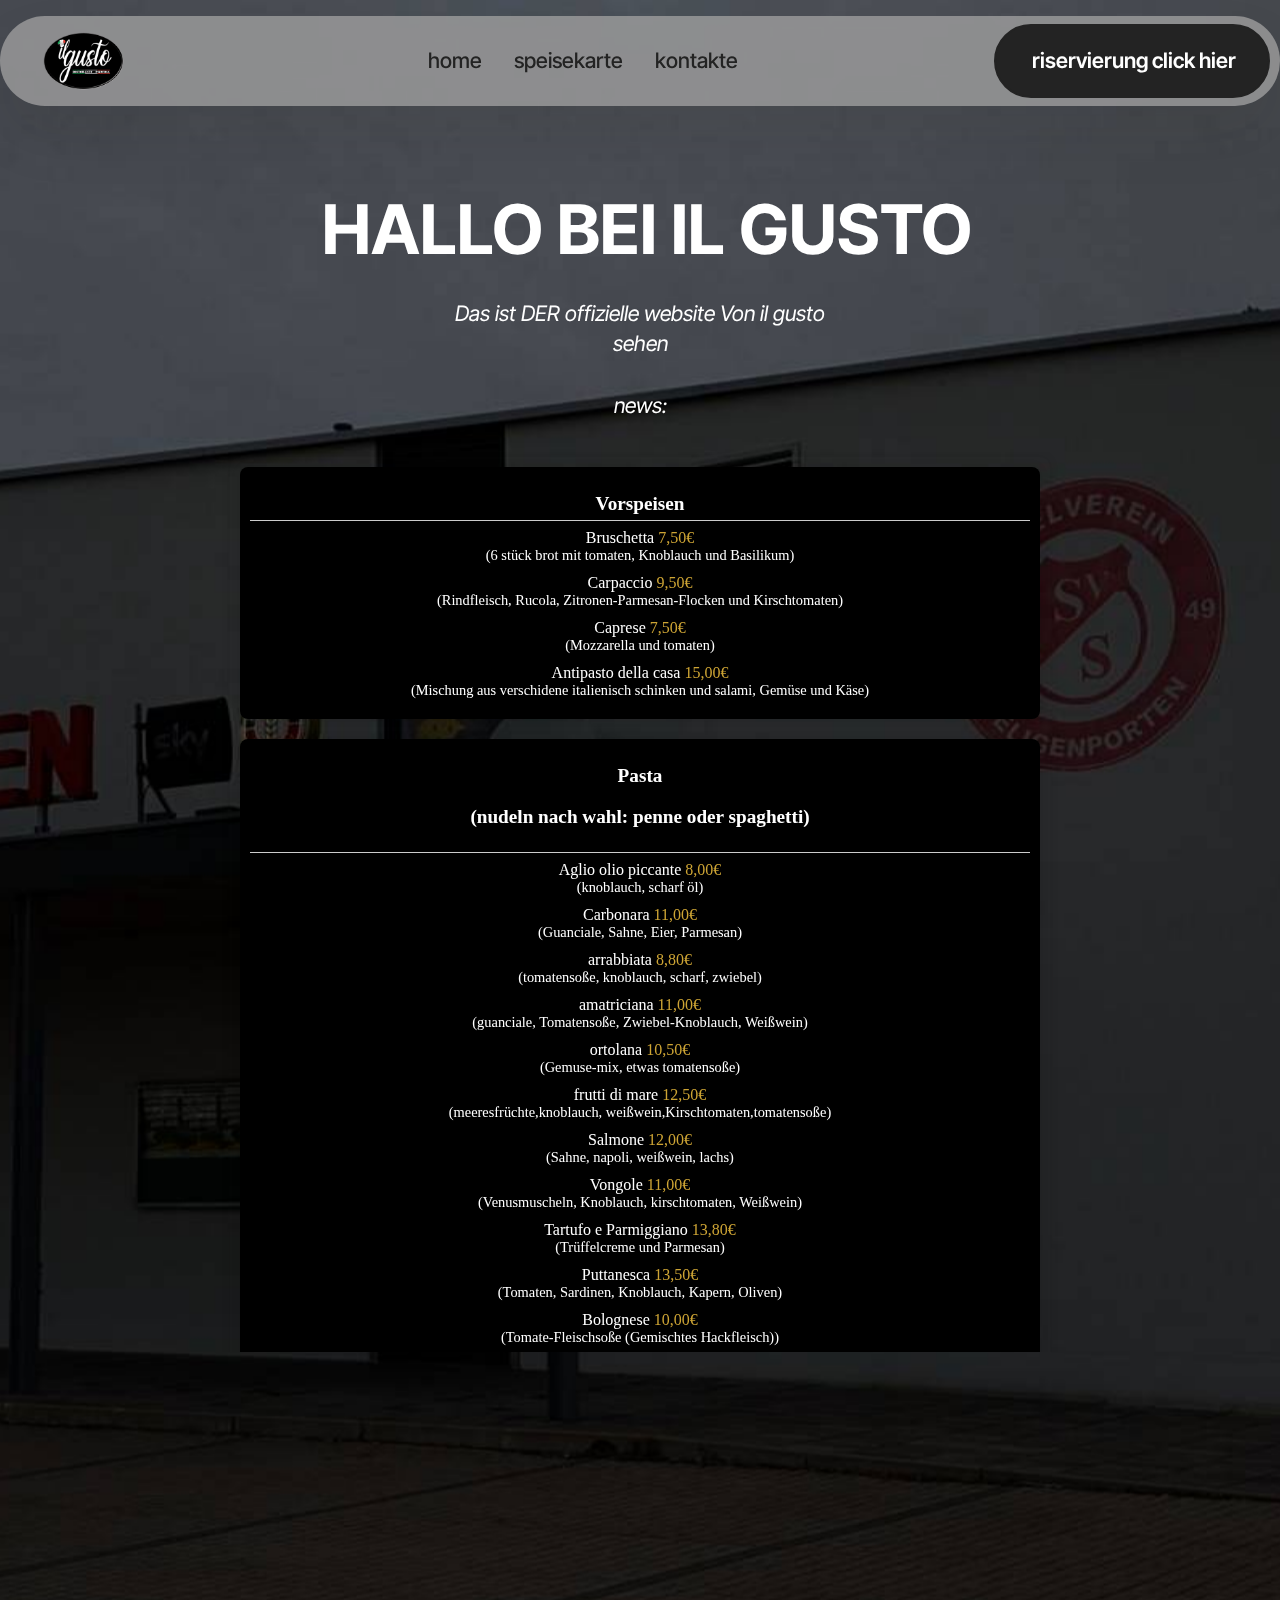
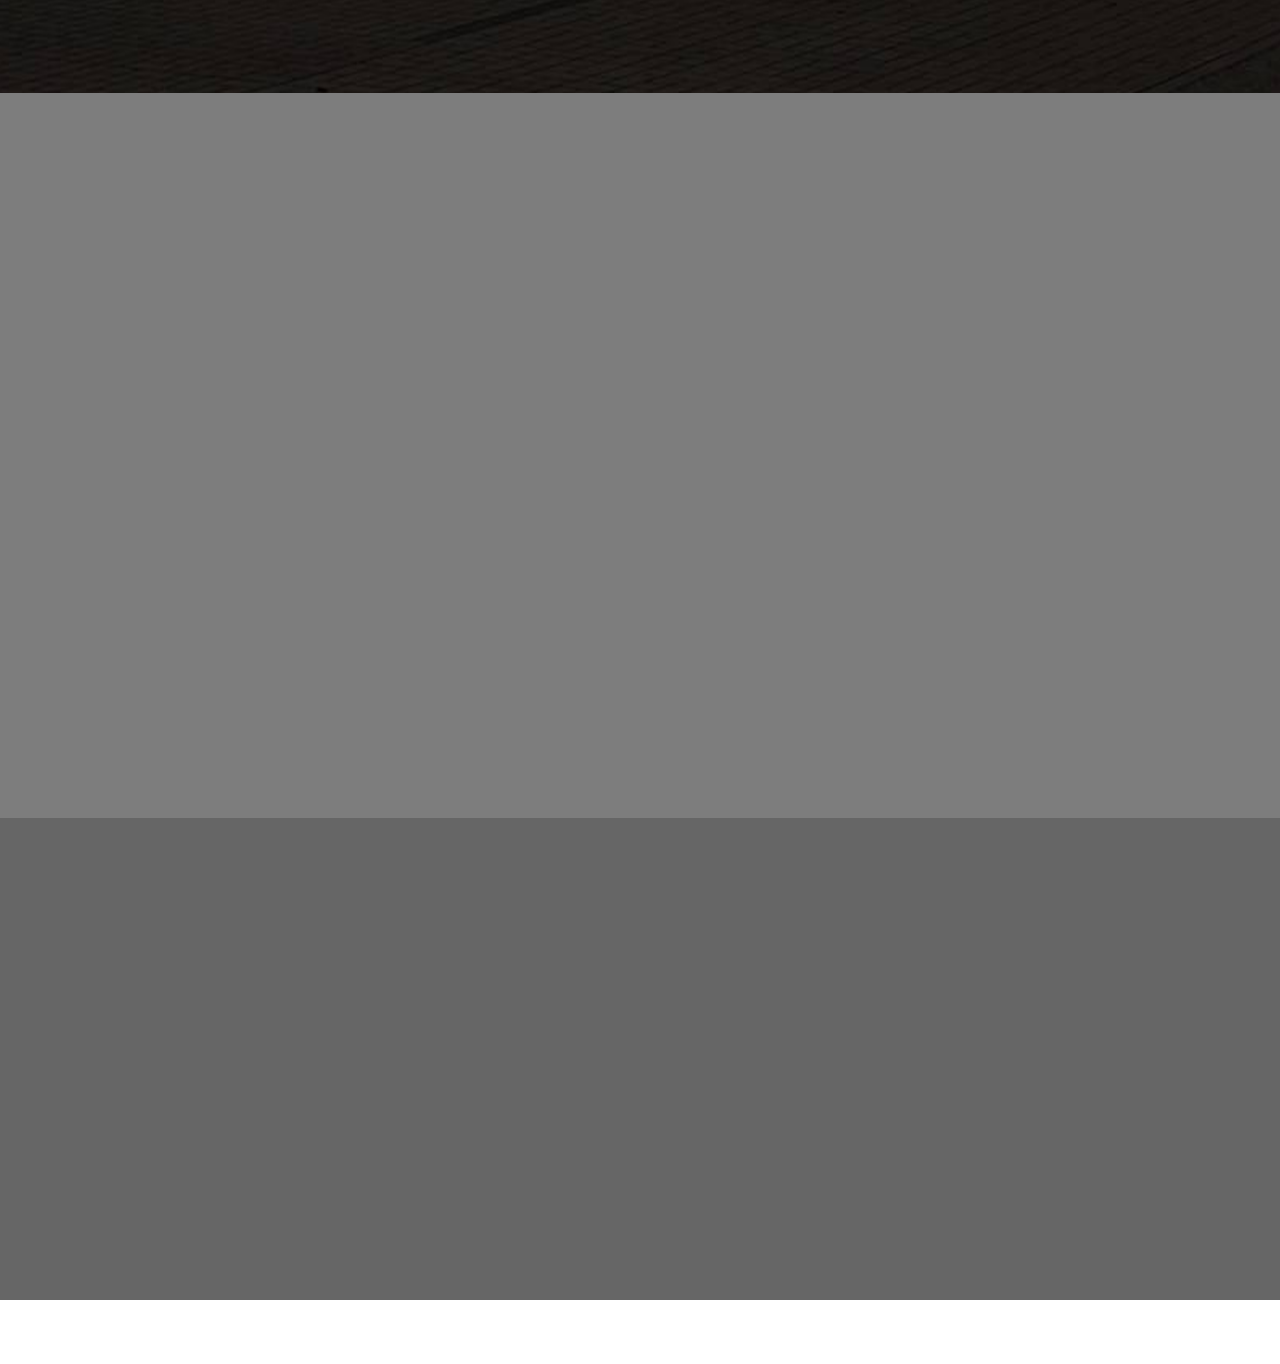
==== index.html @ 5a8fe8ac "Add files via upload" ====
<!DOCTYPE html>
<html  >
<head>

  <meta charset="UTF-8">
  <meta http-equiv="X-UA-Compatible" content="IE=edge">

  <meta name="viewport" content="width=device-width, initial-scale=1, minimum-scale=1">
  <link rel="shortcut icon" href="assets/images/ilgustoikh-122x87.png" type="image/x-icon">
  <meta name="description" content="">
  
  
  <title>Home</title>
  <link rel="stylesheet" href="assets/web/assets/mobirise-icons2/mobirise2.css">
  <link rel="stylesheet" href="assets/bootstrap/css/bootstrap.min.css">
  <link rel="stylesheet" href="assets/bootstrap/css/bootstrap-grid.min.css">
  <link rel="stylesheet" href="assets/bootstrap/css/bootstrap-reboot.min.css">
  <link rel="stylesheet" href="assets/parallax/jarallax.css">
  <link rel="stylesheet" href="assets/animatecss/animate.css">
  <link rel="stylesheet" href="assets/dropdown/css/style.css">
  <link rel="stylesheet" href="assets/socicon/css/styles.css">
  <link rel="stylesheet" href="assets/theme/css/style.css">
  <link rel="preload" href="https://fonts.googleapis.com/css?family=Inter+Tight:100,200,300,400,500,600,700,800,900,100i,200i,300i,400i,500i,600i,700i,800i,900i&display=swap" as="style" onload="this.onload=null;this.rel='stylesheet'">
  <noscript><link rel="stylesheet" href="https://fonts.googleapis.com/css?family=Inter+Tight:100,200,300,400,500,600,700,800,900,100i,200i,300i,400i,500i,600i,700i,800i,900i&display=swap"></noscript>
  <link rel="preload" as="style" href="assets/mobirise/css/mbr-additional.css?v=JdCOtd"><link rel="stylesheet" href="assets/mobirise/css/mbr-additional.css?v=JdCOtd" type="text/css">

  
  
  
</head>
<body>
  
  <section data-bs-version="5.1" class="menu menu2 cid-tJS6tZXiPa" once="menu" id="menu02-0">
	

	<nav class="navbar navbar-dropdown navbar-fixed-top navbar-expand-lg">
		<div class="container">
			<div class="navbar-brand">
				<span class="navbar-logo">
					<a href="">
						<img src="assets/images/ilgustoikh-122x87.png" alt="ilgusto" style="height: 3.7rem;">
					</a>
				</span>
				<span class="navbar-caption-wrap"><a class="navbar-caption text-black text-primary display-4" href="index.html#header05-1"></a></span>
			</div>
			<button class="navbar-toggler" type="button" data-toggle="collapse" data-bs-toggle="collapse" data-target="#navbarSupportedContent" data-bs-target="#navbarSupportedContent" aria-controls="navbarNavAltMarkup" aria-expanded="false" aria-label="Toggle navigation">
				<div class="hamburger">
					<span></span>
					<span></span>
					<span></span>
					<span></span>
				</div>
			</button>
			<div class="collapse navbar-collapse" id="navbarSupportedContent">
				<ul class="navbar-nav nav-dropdown" data-app-modern-menu="true"><li class="nav-item">
						<a class="nav-link link text-black text-primary display-4" href="index.html">home</a>						
					</li>
					<li class="nav-item">
					<a class="nav-link link text-black text-primary display-4" href="speisekarte.html" aria-expanded="false">speisekarte</a>
					</li><li class="nav-item">
	<a class="nav-link link text-black text-primary display-4" href="kontakte.html">kontakte</a>
					</li></ul>
				
				<div class="navbar-buttons mbr-section-btn"><a class="btn btn-black display-4" href="tel:09180798">&nbsp;riservierung click hier</a></div>
			</div>
		</div>
	</nav>
</section>

<section data-bs-version="5.1" class="header5 cid-tJS6uM4N87 mbr-parallax-background" id="header05-1">
	

	
	
	<div class="topbg"></div>
	<div class="align-center container">
		<div class="row justify-content-center">
			<div class="col-md-12 col-lg-9">
				<h1 class="mbr-section-title mbr-fonts-style mb-4 display-1"><strong>&nbsp;HALLO BEI IL GUSTO</strong></h1>
				<p class="mbr-text mbr-fonts-style mb-4 display-7"><em>Das ist DER&nbsp;offizielle website Von il gusto<br>sehen</em></p>
				
<p class="mbr-text mbr-fonts-style mb-4 display-7"><em>news:<br></em></p>

<iframe src="menu.html" style="width: 100%; height: 100vh; border: none;"></iframe>
			</div>
		</div>
		<div class="row mt-5 justify-content-center">
			<div class="col-12 col-lg-7">
				<img src="assets/images/festa-2-708x1003.png" alt="ilgusto" title="">
			</div>
		</div>
	</div>
</section>

<section data-bs-version="5.1" class="footer1 programm5 cid-tJS9NNcTLZ" once="footers" id="footer03-8">

        

    

    <div class="container">
        <div class="row">

            <div class="row-links mb-4">
                <ul class="header-menu">
                  
                  
                  
                  
                <li class="header-menu-item mbr-fonts-style display-5"></li><li class="header-menu-item mbr-fonts-style display-5"></li><li class="header-menu-item mbr-fonts-style display-5"></li><li class="header-menu-item mbr-fonts-style display-5"></li></ul>
              </div>
			  	<div class="align-center container">
			  		<div class="row justify-content-center">
				<p class="mbr-text mbr-fonts-style mb-4 display-7"><em>unsere sozialen <br> Netzwerke:</em></p>
				</div>
					</div>
            <div class="col-12">
                <div class="social-row">
                    <div class="soc-item">
                        <a href="https://www.facebook.com/profile.php?id=61561295153899" target="_blank">
                            <span class="mbr-iconfont socicon socicon-facebook display-7"></span>
                        </a>


                </div>
            </div>
            <div class="col-12 mt-5">
                <p class="mbr-fonts-style copyright display-7">
                    © Copyright 2024 ilgusto - All Rights Reserved
                </p>
            </div>
        </div>
    </div>
</section><section class="display-7" style="padding: 0;align-items: center;justify-content: center;flex-wrap: wrap;    align-content: center;display: flex;position: relative;height: 4rem;"><a href="" style="flex: 1 1;height: 4rem;position: absolute;width: 100%;z-index: 1;"><img alt="" style="height: 4rem;" src="[data-uri]"></a><p style="margin: 0;text-align: center;" class="display-7">&#8204;</p><a style="z-index:1" href=""></a></section><script src="assets/bootstrap/js/bootstrap.bundle.min.js"></script>  <script src="assets/parallax/jarallax.js"></script>  <script src="assets/smoothscroll/smooth-scroll.js"></script>  <script src="assets/ytplayer/index.js"></script>  <script src="assets/dropdown/js/navbar-dropdown.js"></script>  <script src="assets/theme/js/script.js"></script>  
  
  
  <input name="animation" type="hidden">
  </body>
</html>
---- assets/web/assets/mobirise-icons2/mobirise2.css ----
@font-face {
  font-family: 'Moririse2';
  font-display: swap;
  src:  url('mobirise2.eot?f2bix4');
  src:  url('mobirise2.eot?f2bix4#iefix') format('embedded-opentype'),
    url('mobirise2.ttf?f2bix4') format('truetype'),
    url('mobirise2.woff?f2bix4') format('woff'),
    url('mobirise2.svg?f2bix4#mobirise2') format('svg');
  font-weight: normal;
  font-style: normal;
}

[class^="mobi-"], [class*=" mobi-"] {
  /* use !important to prevent issues with browser extensions that change fonts */
  font-family: 'Moririse2' !important;
  speak: none;
  font-style: normal;
  font-weight: normal;
  font-variant: normal;
  text-transform: none;
  line-height: 1;

  /* Better Font Rendering =========== */
  -webkit-font-smoothing: antialiased;
  -moz-osx-font-smoothing: grayscale;
}

.mobi-mbri-add-submenu:before {
  content: "\e900";
}
.mobi-mbri-alert:before {
  content: "\e901";
}
.mobi-mbri-align-center:before {
  content: "\e902";
}
.mobi-mbri-align-justify:before {
  content: "\e903";
}
.mobi-mbri-align-left:before {
  content: "\e904";
}
.mobi-mbri-align-right:before {
  content: "\e905";
}
.mobi-mbri-android:before {
  content: "\e906";
}
.mobi-mbri-apple:before {
  content: "\e907";
}
.mobi-mbri-arrow-down:before {
  content: "\e908";
}
.mobi-mbri-arrow-next:before {
  content: "\e909";
}
.mobi-mbri-arrow-prev:before {
  content: "\e90a";
}
.mobi-mbri-arrow-up:before {
  content: "\e90b";
}
.mobi-mbri-bold:before {
  content: "\e90c";
}
.mobi-mbri-bookmark:before {
  content: "\e90d";
}
.mobi-mbri-bootstrap:before {
  content: "\e90e";
}
.mobi-mbri-briefcase:before {
  content: "\e90f";
}
.mobi-mbri-browse:before {
  content: "\e910";
}
.mobi-mbri-bulleted-list:before {
  content: "\e911";
}
.mobi-mbri-calendar:before {
  content: "\e912";
}
.mobi-mbri-camera:before {
  content: "\e913";
}
.mobi-mbri-cart-add:before {
  content: "\e914";
}
.mobi-mbri-cart-full:before {
  content: "\e915";
}
.mobi-mbri-cash:before {
  content: "\e916";
}
.mobi-mbri-change-style:before {
  content: "\e917";
}
.mobi-mbri-chat:before {
  content: "\e918";
}
.mobi-mbri-clock:before {
  content: "\e919";
}
.mobi-mbri-close:before {
  content: "\e91a";
}
.mobi-mbri-cloud:before {
  content: "\e91b";
}
.mobi-mbri-code:before {
  content: "\e91c";
}
.mobi-mbri-contact-form:before {
  content: "\e91d";
}
.mobi-mbri-credit-card:before {
  content: "\e91e";
}
.mobi-mbri-cursor-click:before {
  content: "\e91f";
}
.mobi-mbri-cust-feedback:before {
  content: "\e920";
}
.mobi-mbri-database:before {
  content: "\e921";
}
.mobi-mbri-delivery:before {
  content: "\e922";
}
.mobi-mbri-desktop:before {
  content: "\e923";
}
.mobi-mbri-devices:before {
  content: "\e924";
}
.mobi-mbri-down:before {
  content: "\e925";
}
.mobi-mbri-download-2:before {
  content: "\e926";
}
.mobi-mbri-download:before {
  content: "\e927";
}
.mobi-mbri-drag-n-drop-2:before {
  content: "\e928";
}
.mobi-mbri-drag-n-drop:before {
  content: "\e929";
}
.mobi-mbri-edit-2:before {
  content: "\e92a";
}
.mobi-mbri-edit:before {
  content: "\e92b";
}
.mobi-mbri-error:before {
  content: "\e92c";
}
.mobi-mbri-extension:before {
  content: "\e92d";
}
.mobi-mbri-features:before {
  content: "\e92e";
}
.mobi-mbri-file:before {
  content: "\e92f";
}
.mobi-mbri-flag:before {
  content: "\e930";
}
.mobi-mbri-folder:before {
  content: "\e931";
}
.mobi-mbri-gift:before {
  content: "\e932";
}
.mobi-mbri-github:before {
  content: "\e933";
}
.mobi-mbri-globe-2:before {
  content: "\e934";
}
.mobi-mbri-globe:before {
  content: "\e935";
}
.mobi-mbri-growing-chart:before {
  content: "\e936";
}
.mobi-mbri-hearth:before {
  content: "\e937";
}
.mobi-mbri-help:before {
  content: "\e938";
}
.mobi-mbri-home:before {
  content: "\e939";
}
.mobi-mbri-hot-cup:before {
  content: "\e93a";
}
.mobi-mbri-idea:before {
  content: "\e93b";
}
.mobi-mbri-image-gallery:before {
  content: "\e93c";
}
.mobi-mbri-image-slider:before {
  content: "\e93d";
}
.mobi-mbri-info:before {
  content: "\e93e";
}
.mobi-mbri-italic:before {
  content: "\e93f";
}
.mobi-mbri-key:before {
  content: "\e940";
}
.mobi-mbri-laptop:before {
  content: "\e941";
}
.mobi-mbri-layers:before {
  content: "\e942";
}
.mobi-mbri-left-right:before {
  content: "\e943";
}
.mobi-mbri-left:before {
  content: "\e944";
}
.mobi-mbri-letter:before {
  content: "\e945";
}
.mobi-mbri-like:before {
  content: "\e946";
}
.mobi-mbri-link:before {
  content: "\e947";
}
.mobi-mbri-lock:before {
  content: "\e948";
}
.mobi-mbri-login:before {
  content: "\e949";
}
.mobi-mbri-logout:before {
  content: "\e94a";
}
.mobi-mbri-magic-stick:before {
  content: "\e94b";
}
.mobi-mbri-map-pin:before {
  content: "\e94c";
}
.mobi-mbri-menu:before {
  content: "\e94d";
}
.mobi-mbri-mobile-2:before {
  content: "\e94e";
}
.mobi-mbri-mobile-horizontal:before {
  content: "\e94f";
}
.mobi-mbri-mobile:before {
  content: "\e950";
}
.mobi-mbri-mobirise:before {
  content: "\e951";
}
.mobi-mbri-more-horizontal:before {
  content: "\e952";
}
.mobi-mbri-more-vertical:before {
  content: "\e953";
}
.mobi-mbri-music:before {
  content: "\e954";
}
.mobi-mbri-new-file:before {
  content: "\e955";
}
.mobi-mbri-numbered-list:before {
  content: "\e956";
}
.mobi-mbri-opened-folder:before {
  content: "\e957";
}
.mobi-mbri-pages:before {
  content: "\e958";
}
.mobi-mbri-paper-plane:before {
  content: "\e959";
}
.mobi-mbri-paperclip:before {
  content: "\e95a";
}
.mobi-mbri-phone:before {
  content: "\e95b";
}
.mobi-mbri-photo:before {
  content: "\e95c";
}
.mobi-mbri-photos:before {
  content: "\e95d";
}
.mobi-mbri-pin:before {
  content: "\e95e";
}
.mobi-mbri-play:before {
  content: "\e95f";
}
.mobi-mbri-plus:before {
  content: "\e960";
}
.mobi-mbri-preview:before {
  content: "\e961";
}
.mobi-mbri-print:before {
  content: "\e962";
}
.mobi-mbri-protect:before {
  content: "\e963";
}
.mobi-mbri-question:before {
  content: "\e964";
}
.mobi-mbri-quote-left:before {
  content: "\e965";
}
.mobi-mbri-quote-right:before {
  content: "\e966";
}
.mobi-mbri-redo:before {
  content: "\e967";
}
.mobi-mbri-refresh:before {
  content: "\e968";
}
.mobi-mbri-responsive-2:before {
  content: "\e969";
}
.mobi-mbri-responsive:before {
  content: "\e96a";
}
.mobi-mbri-right:before {
  content: "\e96b";
}
.mobi-mbri-rocket:before {
  content: "\e96c";
}
.mobi-mbri-sad-face:before {
  content: "\e96d";
}
.mobi-mbri-sale:before {
  content: "\e96e";
}
.mobi-mbri-save:before {
  content: "\e96f";
}
.mobi-mbri-search:before {
  content: "\e970";
}
.mobi-mbri-setting-2:before {
  content: "\e971";
}
.mobi-mbri-setting-3:before {
  content: "\e972";
}
.mobi-mbri-setting:before {
  content: "\e973";
}
.mobi-mbri-share:before {
  content: "\e974";
}
.mobi-mbri-shopping-bag:before {
  content: "\e975";
}
.mobi-mbri-shopping-basket:before {
  content: "\e976";
}
.mobi-mbri-shopping-cart:before {
  content: "\e977";
}
.mobi-mbri-sites:before {
  content: "\e978";
}
.mobi-mbri-smile-face:before {
  content: "\e979";
}
.mobi-mbri-speed:before {
  content: "\e97a";
}
.mobi-mbri-star:before {
  content: "\e97b";
}
.mobi-mbri-success:before {
  content: "\e97c";
}
.mobi-mbri-sun:before {
  content: "\e97d";
}
.mobi-mbri-sun2:before {
  content: "\e97e";
}
.mobi-mbri-tablet-vertical:before {
  content: "\e97f";
}
.mobi-mbri-tablet:before {
  content: "\e980";
}
.mobi-mbri-target:before {
  content: "\e981";
}
.mobi-mbri-timer:before {
  content: "\e982";
}
.mobi-mbri-to-ftp:before {
  content: "\e983";
}
.mobi-mbri-to-local-drive:before {
  content: "\e984";
}
.mobi-mbri-touch-swipe:before {
  content: "\e985";
}
.mobi-mbri-touch:before {
  content: "\e986";
}
.mobi-mbri-trash:before {
  content: "\e987";
}
.mobi-mbri-underline:before {
  content: "\e988";
}
.mobi-mbri-undo:before {
  content: "\e989";
}
.mobi-mbri-unlink:before {
  content: "\e98a";
}
.mobi-mbri-unlock:before {
  content: "\e98b";
}
.mobi-mbri-up-down:before {
  content: "\e98c";
}
.mobi-mbri-up:before {
  content: "\e98d";
}
.mobi-mbri-update:before {
  content: "\e98e";
}
.mobi-mbri-upload-2:before {
  content: "\e98f";
}
.mobi-mbri-upload:before {
  content: "\e990";
}
.mobi-mbri-user-2:before {
  content: "\e991";
}
.mobi-mbri-user:before {
  content: "\e992";
}
.mobi-mbri-users:before {
  content: "\e993";
}
.mobi-mbri-video-play:before {
  content: "\e994";
}
.mobi-mbri-video:before {
  content: "\e995";
}
.mobi-mbri-watch:before {
  content: "\e996";
}
.mobi-mbri-website-theme-2:before {
  content: "\e997";
}
.mobi-mbri-website-theme:before {
  content: "\e998";
}
.mobi-mbri-wifi:before {
  content: "\e999";
}
.mobi-mbri-windows:before {
  content: "\e99a";
}
.mobi-mbri-zoom-in:before {
  content: "\e99b";
}
.mobi-mbri-zoom-out:before {
  content: "\e99c";
}
---- assets/parallax/jarallax.css ----
.jarallax {
    position: relative;
    z-index: 0;
}
.jarallax > .jarallax-img {
    position: absolute;
    object-fit: cover;
    /* support for plugin https://github.com/bfred-it/object-fit-images */
    font-family: 'object-fit: cover;';
    top: 0;
    left: 0;
    width: 100%;
    height: 100%;
    z-index: -1;
}
---- assets/dropdown/css/style.css ----
.navbar-dropdown {
  left: 0;
  padding: 0;
  position: absolute;
  right: 0;
  top: 0;
  transition: all 0.45s ease;
  z-index: 1030;
  background: #282828; }
  .navbar-dropdown .navbar-logo {
    margin-right: 0.8rem;
    transition: margin 0.3s ease-in-out;
    vertical-align: middle; }
    .navbar-dropdown .navbar-logo img {
      height: 3.125rem;
      transition: all 0.3s ease-in-out; }
    .navbar-dropdown .navbar-logo.mbr-iconfont {
      font-size: 3.125rem;
      line-height: 3.125rem; }
  .navbar-dropdown .navbar-caption {
    font-weight: 700;
    white-space: normal;
    vertical-align: -4px;
    line-height: 3.125rem !important; }
    .navbar-dropdown .navbar-caption, .navbar-dropdown .navbar-caption:hover {
      color: inherit;
      text-decoration: none; }
  .navbar-dropdown .mbr-iconfont + .navbar-caption {
    vertical-align: -1px; }
  .navbar-dropdown.navbar-fixed-top {
    position: fixed; }
  .navbar-dropdown .navbar-brand span {
    vertical-align: -4px; }
  .navbar-dropdown.bg-color.transparent {
    background: none; }
  .navbar-dropdown.navbar-short .navbar-brand {
    padding: 0.625rem 0; }
    .navbar-dropdown.navbar-short .navbar-brand span {
      vertical-align: -1px; }
  .navbar-dropdown.navbar-short .navbar-caption {
    line-height: 2.375rem !important;
    vertical-align: -2px; }
  .navbar-dropdown.navbar-short .navbar-logo {
    margin-right: 0.5rem; }
    .navbar-dropdown.navbar-short .navbar-logo img {
      height: 2.375rem; }
    .navbar-dropdown.navbar-short .navbar-logo.mbr-iconfont {
      font-size: 2.375rem;
      line-height: 2.375rem; }
  .navbar-dropdown.navbar-short .mbr-table-cell {
    height: 3.625rem; }
  .navbar-dropdown .navbar-close {
    left: 0.6875rem;
    position: fixed;
    top: 0.75rem;
    z-index: 1000; }
  .navbar-dropdown .hamburger-icon {
    content: "";
    display: inline-block;
    vertical-align: middle;
    width: 16px;
    -webkit-box-shadow: 0 -6px 0 1px #282828,0 0 0 1px #282828,0 6px 0 1px #282828;
    -moz-box-shadow: 0 -6px 0 1px #282828,0 0 0 1px #282828,0 6px 0 1px #282828;
    box-shadow: 0 -6px 0 1px #282828,0 0 0 1px #282828,0 6px 0 1px #282828; }

.dropdown-menu .dropdown-toggle[data-toggle="dropdown-submenu"]::after {
  border-bottom: 0.35em solid transparent;
  border-left: 0.35em solid;
  border-right: 0;
  border-top: 0.35em solid transparent;
  margin-left: 0.3rem; }

.dropdown-menu .dropdown-item:focus {
  outline: 0; }

.nav-dropdown {
  font-size: 0.75rem;
  font-weight: 500;
  height: auto !important; }
  .nav-dropdown .nav-btn {
    padding-left: 1rem; }
  .nav-dropdown .link {
    margin: .667em 1.667em;
    font-weight: 500;
    padding: 0;
    transition: color .2s ease-in-out; }
    .nav-dropdown .link.dropdown-toggle {
      margin-right: 2.583em; }
      .nav-dropdown .link.dropdown-toggle::after {
        margin-left: .25rem;
        border-top: 0.35em solid;
        border-right: 0.35em solid transparent;
        border-left: 0.35em solid transparent;
        border-bottom: 0; }
      .nav-dropdown .link.dropdown-toggle[aria-expanded="true"] {
        margin: 0;
        padding: 0.667em 3.263em  0.667em 1.667em; }
  .nav-dropdown .link::after,
  .nav-dropdown .dropdown-item::after {
    color: inherit; }
  .nav-dropdown .btn {
    font-size: 0.75rem;
    font-weight: 700;
    letter-spacing: 0;
    margin-bottom: 0;
    padding-left: 1.25rem;
    padding-right: 1.25rem; }
  .nav-dropdown .dropdown-menu {
    border-radius: 0;
    border: 0;
    left: 0;
    margin: 0;
    padding-bottom: 1.25rem;
    padding-top: 1.25rem;
    position: relative; }
  .nav-dropdown .dropdown-submenu {
    margin-left: 0.125rem;
    top: 0; }
  .nav-dropdown .dropdown-item {
    font-weight: 500;
    line-height: 2;
    padding: 0.3846em 4.615em 0.3846em 1.5385em;
    position: relative;
    transition: color .2s ease-in-out, background-color .2s ease-in-out; }
    .nav-dropdown .dropdown-item::after {
      margin-top: -0.3077em;
      position: absolute;
      right: 1.1538em;
      top: 50%; }
    .nav-dropdown .dropdown-item:focus, .nav-dropdown .dropdown-item:hover {
      background: none; }

@media (max-width: 767px) {
  .nav-dropdown.navbar-toggleable-sm {
    bottom: 0;
    display: none;
    left: 0;
    overflow-x: hidden;
    position: fixed;
    top: 0;
    transform: translateX(-100%);
    -ms-transform: translateX(-100%);
    -webkit-transform: translateX(-100%);
    width: 18.75rem;
    z-index: 999; } }
.nav-dropdown.navbar-toggleable-xl {
  bottom: 0;
  display: none;
  left: 0;
  overflow-x: hidden;
  position: fixed;
  top: 0;
  transform: translateX(-100%);
  -ms-transform: translateX(-100%);
  -webkit-transform: translateX(-100%);
  width: 18.75rem;
  z-index: 999; }

.nav-dropdown-sm {
  display: block !important;
  overflow-x: hidden;
  overflow: auto;
  padding-top: 3.875rem; }
  .nav-dropdown-sm::after {
    content: "";
    display: block;
    height: 3rem;
    width: 100%; }
  .nav-dropdown-sm.collapse.in ~ .navbar-close {
    display: block !important; }
  .nav-dropdown-sm.collapsing, .nav-dropdown-sm.collapse.in {
    transform: translateX(0);
    -ms-transform: translateX(0);
    -webkit-transform: translateX(0);
    transition: all 0.25s ease-out;
    -webkit-transition: all 0.25s ease-out;
    background: #282828; }
  .nav-dropdown-sm.collapsing[aria-expanded="false"] {
    transform: translateX(-100%);
    -ms-transform: translateX(-100%);
    -webkit-transform: translateX(-100%); }
  .nav-dropdown-sm .nav-item {
    display: block;
    margin-left: 0 !important;
    padding-left: 0; }
  .nav-dropdown-sm .link,
  .nav-dropdown-sm .dropdown-item {
    border-top: 1px dotted rgba(255, 255, 255, 0.1);
    font-size: 0.8125rem;
    line-height: 1.6;
    margin: 0 !important;
    padding: 0.875rem 2.4rem 0.875rem 1.5625rem !important;
    position: relative;
    white-space: normal; }
    .nav-dropdown-sm .link:focus, .nav-dropdown-sm .link:hover,
    .nav-dropdown-sm .dropdown-item:focus,
    .nav-dropdown-sm .dropdown-item:hover {
      background: rgba(0, 0, 0, 0.2) !important;
      color: #c0a375; }
  .nav-dropdown-sm .nav-btn {
    position: relative;
    padding: 1.5625rem 1.5625rem 0 1.5625rem; }
    .nav-dropdown-sm .nav-btn::before {
      border-top: 1px dotted rgba(255, 255, 255, 0.1);
      content: "";
      left: 0;
      position: absolute;
      top: 0;
      width: 100%; }
    .nav-dropdown-sm .nav-btn + .nav-btn {
      padding-top: 0.625rem; }
      .nav-dropdown-sm .nav-btn + .nav-btn::before {
        display: none; }
  .nav-dropdown-sm .btn {
    padding: 0.625rem 0; }
  .nav-dropdown-sm .dropdown-toggle[data-toggle="dropdown-submenu"]::after {
    margin-left: .25rem;
    border-top: 0.35em solid;
    border-right: 0.35em solid transparent;
    border-left: 0.35em solid transparent;
    border-bottom: 0; }
  .nav-dropdown-sm .dropdown-toggle[data-toggle="dropdown-submenu"][aria-expanded="true"]::after {
    border-top: 0;
    border-right: 0.35em solid transparent;
    border-left: 0.35em solid transparent;
    border-bottom: 0.35em solid; }
  .nav-dropdown-sm .dropdown-menu {
    margin: 0;
    padding: 0;
    position: relative;
    top: 0;
    left: 0;
    width: 100%;
    border: 0;
    float: none;
    border-radius: 0;
    background: none; }
  .nav-dropdown-sm .dropdown-submenu {
    left: 100%;
    margin-left: 0.125rem;
    margin-top: -1.25rem;
    top: 0; }

.navbar-toggleable-sm .nav-dropdown .dropdown-menu {
  position: absolute; }

.navbar-toggleable-sm .nav-dropdown .dropdown-submenu {
  left: 100%;
  margin-left: 0.125rem;
  margin-top: -1.25rem;
  top: 0; }

.navbar-toggleable-sm.opened .nav-dropdown .dropdown-menu {
  position: relative; }

.navbar-toggleable-sm.opened .nav-dropdown .dropdown-submenu {
  left: 0;
  margin-left: 00rem;
  margin-top: 0rem;
  top: 0; }

.is-builder .nav-dropdown.collapsing {
  transition: none !important; }
---- assets/socicon/css/styles.css ----
@charset "UTF-8";

@font-face {
  font-family: 'Socicon';
  src:  url('../fonts/socicon.eot');
  src:  url('../fonts/socicon.eot?#iefix') format('embedded-opentype'),
    url('../fonts/socicon.woff2') format('woff2'),
    url('../fonts/socicon.ttf') format('truetype'),
    url('../fonts/socicon.woff') format('woff'),
    url('../fonts/socicon.svg#socicon') format('svg');
  font-weight: normal;
  font-style: normal;
  font-display: swap;
}

[data-icon]:before {
  font-family: "socicon" !important;
  content: attr(data-icon);
  font-style: normal !important;
  font-weight: normal !important;
  font-variant: normal !important;
  text-transform: none !important;
  speak: none;
  line-height: 1;
  -webkit-font-smoothing: antialiased;
  -moz-osx-font-smoothing: grayscale;
}

[class^="socicon-"], [class*=" socicon-"] {
  /* use !important to prevent issues with browser extensions that change fonts */
  font-family: 'Socicon' !important;
  speak: none;
  font-style: normal;
  font-weight: normal;
  font-variant: normal;
  text-transform: none;
  line-height: 1;

  /* Better Font Rendering =========== */
  -webkit-font-smoothing: antialiased;
  -moz-osx-font-smoothing: grayscale;
}

.socicon-500px:before {
  content: "\e000";
}
.socicon-8tracks:before {
  content: "\e001";
}
.socicon-airbnb:before {
  content: "\e002";
}
.socicon-alliance:before {
  content: "\e003";
}
.socicon-amazon:before {
  content: "\e004";
}
.socicon-amplement:before {
  content: "\e005";
}
.socicon-android:before {
  content: "\e006";
}
.socicon-angellist:before {
  content: "\e007";
}
.socicon-apple:before {
  content: "\e008";
}
.socicon-appnet:before {
  content: "\e009";
}
.socicon-baidu:before {
  content: "\e00a";
}
.socicon-bandcamp:before {
  content: "\e00b";
}
.socicon-battlenet:before {
  content: "\e00c";
}
.socicon-mixer:before {
  content: "\e00d";
}
.socicon-bebee:before {
  content: "\e00e";
}
.socicon-bebo:before {
  content: "\e00f";
}
.socicon-behance:before {
  content: "\e010";
}
.socicon-blizzard:before {
  content: "\e011";
}
.socicon-blogger:before {
  content: "\e012";
}
.socicon-buffer:before {
  content: "\e013";
}
.socicon-chrome:before {
  content: "\e014";
}
.socicon-coderwall:before {
  content: "\e015";
}
.socicon-curse:before {
  content: "\e016";
}
.socicon-dailymotion:before {
  content: "\e017";
}
.socicon-deezer:before {
  content: "\e018";
}
.socicon-delicious:before {
  content: "\e019";
}
.socicon-deviantart:before {
  content: "\e01a";
}
.socicon-diablo:before {
  content: "\e01b";
}
.socicon-digg:before {
  content: "\e01c";
}
.socicon-discord:before {
  content: "\e01d";
}
.socicon-disqus:before {
  content: "\e01e";
}
.socicon-douban:before {
  content: "\e01f";
}
.socicon-draugiem:before {
  content: "\e020";
}
.socicon-dribbble:before {
  content: "\e021";
}
.socicon-drupal:before {
  content: "\e022";
}
.socicon-ebay:before {
  content: "\e023";
}
.socicon-ello:before {
  content: "\e024";
}
.socicon-endomodo:before {
  content: "\e025";
}
.socicon-envato:before {
  content: "\e026";
}
.socicon-etsy:before {
  content: "\e027";
}
.socicon-facebook:before {
  content: "\e028";
}
.socicon-feedburner:before {
  content: "\e029";
}
.socicon-filmweb:before {
  content: "\e02a";
}
.socicon-firefox:before {
  content: "\e02b";
}
.socicon-flattr:before {
  content: "\e02c";
}
.socicon-flickr:before {
  content: "\e02d";
}
.socicon-formulr:before {
  content: "\e02e";
}
.socicon-forrst:before {
  content: "\e02f";
}
.socicon-foursquare:before {
  content: "\e030";
}
.socicon-friendfeed:before {
  content: "\e031";
}
.socicon-github:before {
  content: "\e032";
}
.socicon-goodreads:before {
  content: "\e033";
}
.socicon-google:before {
  content: "\e034";
}
.socicon-googlescholar:before {
  content: "\e035";
}
.socicon-googlegroups:before {
  content: "\e036";
}
.socicon-googlephotos:before {
  content: "\e037";
}
.socicon-googleplus:before {
  content: "\e038";
}
.socicon-grooveshark:before {
  content: "\e039";
}
.socicon-hackerrank:before {
  content: "\e03a";
}
.socicon-hearthstone:before {
  content: "\e03b";
}
.socicon-hellocoton:before {
  content: "\e03c";
}
.socicon-heroes:before {
  content: "\e03d";
}
.socicon-smashcast:before {
  content: "\e03e";
}
.socicon-horde:before {
  content: "\e03f";
}
.socicon-houzz:before {
  content: "\e040";
}
.socicon-icq:before {
  content: "\e041";
}
.socicon-identica:before {
  content: "\e042";
}
.socicon-imdb:before {
  content: "\e043";
}
.socicon-instagram:before {
  content: "\e044";
}
.socicon-issuu:before {
  content: "\e045";
}
.socicon-istock:before {
  content: "\e046";
}
.socicon-itunes:before {
  content: "\e047";
}
.socicon-keybase:before {
  content: "\e048";
}
.socicon-lanyrd:before {
  content: "\e049";
}
.socicon-lastfm:before {
  content: "\e04a";
}
.socicon-line:before {
  content: "\e04b";
}
.socicon-linkedin:before {
  content: "\e04c";
}
.socicon-livejournal:before {
  content: "\e04d";
}
.socicon-lyft:before {
  content: "\e04e";
}
.socicon-macos:before {
  content: "\e04f";
}
.socicon-mail:before {
  content: "\e050";
}
.socicon-medium:before {
  content: "\e051";
}
.socicon-meetup:before {
  content: "\e052";
}
.socicon-mixcloud:before {
  content: "\e053";
}
.socicon-modelmayhem:before {
  content: "\e054";
}
.socicon-mumble:before {
  content: "\e055";
}
.socicon-myspace:before {
  content: "\e056";
}
.socicon-newsvine:before {
  content: "\e057";
}
.socicon-nintendo:before {
  content: "\e058";
}
.socicon-npm:before {
  content: "\e059";
}
.socicon-odnoklassniki:before {
  content: "\e05a";
}
.socicon-openid:before {
  content: "\e05b";
}
.socicon-opera:before {
  content: "\e05c";
}
.socicon-outlook:before {
  content: "\e05d";
}
.socicon-overwatch:before {
  content: "\e05e";
}
.socicon-patreon:before {
  content: "\e05f";
}
.socicon-paypal:before {
  content: "\e060";
}
.socicon-periscope:before {
  content: "\e061";
}
.socicon-persona:before {
  content: "\e062";
}
.socicon-pinterest:before {
  content: "\e063";
}
.socicon-play:before {
  content: "\e064";
}
.socicon-player:before {
  content: "\e065";
}
.socicon-playstation:before {
  content: "\e066";
}
.socicon-pocket:before {
  content: "\e067";
}
.socicon-qq:before {
  content: "\e068";
}
.socicon-quora:before {
  content: "\e069";
}
.socicon-raidcall:before {
  content: "\e06a";
}
.socicon-ravelry:before {
  content: "\e06b";
}
.socicon-reddit:before {
  content: "\e06c";
}
.socicon-renren:before {
  content: "\e06d";
}
.socicon-researchgate:before {
  content: "\e06e";
}
.socicon-residentadvisor:before {
  content: "\e06f";
}
.socicon-reverbnation:before {
  content: "\e070";
}
.socicon-rss:before {
  content: "\e071";
}
.socicon-sharethis:before {
  content: "\e072";
}
.socicon-skype:before {
  content: "\e073";
}
.socicon-slideshare:before {
  content: "\e074";
}
.socicon-smugmug:before {
  content: "\e075";
}
.socicon-snapchat:before {
  content: "\e076";
}
.socicon-songkick:before {
  content: "\e077";
}
.socicon-soundcloud:before {
  content: "\e078";
}
.socicon-spotify:before {
  content: "\e079";
}
.socicon-stackexchange:before {
  content: "\e07a";
}
.socicon-stackoverflow:before {
  content: "\e07b";
}
.socicon-starcraft:before {
  content: "\e07c";
}
.socicon-stayfriends:before {
  content: "\e07d";
}
.socicon-steam:before {
  content: "\e07e";
}
.socicon-storehouse:before {
  content: "\e07f";
}
.socicon-strava:before {
  content: "\e080";
}
.socicon-streamjar:before {
  content: "\e081";
}
.socicon-stumbleupon:before {
  content: "\e082";
}
.socicon-swarm:before {
  content: "\e083";
}
.socicon-teamspeak:before {
  content: "\e084";
}
.socicon-teamviewer:before {
  content: "\e085";
}
.socicon-technorati:before {
  content: "\e086";
}
.socicon-telegram:before {
  content: "\e087";
}
.socicon-tripadvisor:before {
  content: "\e088";
}
.socicon-tripit:before {
  content: "\e089";
}
.socicon-triplej:before {
  content: "\e08a";
}
.socicon-tumblr:before {
  content: "\e08b";
}
.socicon-twitch:before {
  content: "\e08c";
}
.socicon-twitter:before {
  content: "\e08d";
}
.socicon-uber:before {
  content: "\e08e";
}
.socicon-ventrilo:before {
  content: "\e08f";
}
.socicon-viadeo:before {
  content: "\e090";
}
.socicon-viber:before {
  content: "\e091";
}
.socicon-viewbug:before {
  content: "\e092";
}
.socicon-vimeo:before {
  content: "\e093";
}
.socicon-vine:before {
  content: "\e094";
}
.socicon-vkontakte:before {
  content: "\e095";
}
.socicon-warcraft:before {
  content: "\e096";
}
.socicon-wechat:before {
  content: "\e097";
}
.socicon-weibo:before {
  content: "\e098";
}
.socicon-whatsapp:before {
  content: "\e099";
}
.socicon-wikipedia:before {
  content: "\e09a";
}
.socicon-windows:before {
  content: "\e09b";
}
.socicon-wordpress:before {
  content: "\e09c";
}
.socicon-wykop:before {
  content: "\e09d";
}
.socicon-xbox:before {
  content: "\e09e";
}
.socicon-xing:before {
  content: "\e09f";
}
.socicon-yahoo:before {
  content: "\e0a0";
}
.socicon-yammer:before {
  content: "\e0a1";
}
.socicon-yandex:before {
  content: "\e0a2";
}
.socicon-yelp:before {
  content: "\e0a3";
}
.socicon-younow:before {
  content: "\e0a4";
}
.socicon-youtube:before {
  content: "\e0a5";
}
.socicon-zapier:before {
  content: "\e0a6";
}
.socicon-zerply:before {
  content: "\e0a7";
}
.socicon-zomato:before {
  content: "\e0a8";
}
.socicon-zynga:before {
  content: "\e0a9";
}
.socicon-spreadshirt:before {
  content: "\e901";
}
.socicon-gamejolt:before {
  content: "\e902";
}
.socicon-trello:before {
  content: "\e903";
}
.socicon-tunein:before {
  content: "\e904";
}
.socicon-bloglovin:before {
  content: "\e905";
}
.socicon-gamewisp:before {
  content: "\e906";
}
.socicon-messenger:before {
  content: "\e907";
}
.socicon-pandora:before {
  content: "\e908";
}
.socicon-augment:before {
  content: "\e909";
}
.socicon-bitbucket:before {
  content: "\e90a";
}
.socicon-fyuse:before {
  content: "\e90b";
}
.socicon-yt-gaming:before {
  content: "\e90c";
}
.socicon-sketchfab:before {
  content: "\e90d";
}
.socicon-mobcrush:before {
  content: "\e90e";
}
.socicon-microsoft:before {
  content: "\e90f";
}
.socicon-realtor:before {
  content: "\e910";
}
.socicon-tidal:before {
  content: "\e911";
}
.socicon-qobuz:before {
  content: "\e912";
}
.socicon-natgeo:before {
  content: "\e913";
}
.socicon-mastodon:before {
  content: "\e914";
}
.socicon-unsplash:before {
  content: "\e915";
}
.socicon-homeadvisor:before {
  content: "\e916";
}
.socicon-angieslist:before {
  content: "\e917";
}
.socicon-codepen:before {
  content: "\e918";
}
.socicon-slack:before {
  content: "\e919";
}
.socicon-openaigym:before {
  content: "\e91a";
}
.socicon-logmein:before {
  content: "\e91b";
}
.socicon-fiverr:before {
  content: "\e91c";
}
.socicon-gotomeeting:before {
  content: "\e91d";
}
.socicon-aliexpress:before {
  content: "\e91e";
}
.socicon-guru:before {
  content: "\e91f";
}
.socicon-appstore:before {
  content: "\e920";
}
.socicon-homes:before {
  content: "\e921";
}
.socicon-zoom:before {
  content: "\e922";
}
.socicon-alibaba:before {
  content: "\e923";
}
.socicon-craigslist:before {
  content: "\e924";
}
.socicon-wix:before {
  content: "\e925";
}
.socicon-redfin:before {
  content: "\e926";
}
.socicon-googlecalendar:before {
  content: "\e927";
}
.socicon-shopify:before {
  content: "\e928";
}
.socicon-freelancer:before {
  content: "\e929";
}
.socicon-seedrs:before {
  content: "\e92a";
}
.socicon-bing:before {
  content: "\e92b";
}
.socicon-doodle:before {
  content: "\e92c";
}
.socicon-bonanza:before {
  content: "\e92d";
}
.socicon-squarespace:before {
  content: "\e92e";
}
.socicon-toptal:before {
  content: "\e92f";
}
.socicon-gust:before {
  content: "\e930";
}
.socicon-ask:before {
  content: "\e931";
}
.socicon-trulia:before {
  content: "\e932";
}
.socicon-loomly:before {
  content: "\e933";
}
.socicon-ghost:before {
  content: "\e934";
}
.socicon-upwork:before {
  content: "\e935";
}
.socicon-fundable:before {
  content: "\e936";
}
.socicon-booking:before {
  content: "\e937";
}
.socicon-googlemaps:before {
  content: "\e938";
}
.socicon-zillow:before {
  content: "\e939";
}
.socicon-niconico:before {
  content: "\e93a";
}
.socicon-toneden:before {
  content: "\e93b";
}
.socicon-crunchbase:before {
  content: "\e93c";
}
.socicon-homefy:before {
  content: "\e93d";
}
.socicon-calendly:before {
  content: "\e93e";
}
.socicon-livemaster:before {
  content: "\e93f";
}
.socicon-udemy:before {
  content: "\e940";
}
.socicon-codered:before {
  content: "\e941";
}
.socicon-origin:before {
  content: "\e942";
}
.socicon-nextdoor:before {
  content: "\e943";
}
.socicon-portfolio:before {
  content: "\e944";
}
.socicon-instructables:before {
  content: "\e945";
}
.socicon-gitlab:before {
  content: "\e946";
}
.socicon-hackernews:before {
  content: "\e947";
}
.socicon-smashwords:before {
  content: "\e948";
}
.socicon-kobo:before {
  content: "\e949";
}
.socicon-bookbub:before {
  content: "\e94a";
}
.socicon-mailru:before {
  content: "\e94b";
}
.socicon-moddb:before {
  content: "\e94c";
}
.socicon-indiedb:before {
  content: "\e94d";
}
.socicon-traxsource:before {
  content: "\e94e";
}
.socicon-gamefor:before {
  content: "\e94f";
}
.socicon-pixiv:before {
  content: "\e950";
}
.socicon-myanimelist:before {
  content: "\e951";
}
.socicon-blackberry:before {
  content: "\e952";
}
.socicon-wickr:before {
  content: "\e953";
}
.socicon-spip:before {
  content: "\e954";
}
.socicon-napster:before {
  content: "\e955";
}
.socicon-beatport:before {
  content: "\e956";
}
.socicon-hackerone:before {
  content: "\e957";
}
.socicon-internet:before {
  content: "\e958";
}
.socicon-ubuntu:before {
  content: "\e959";
}
.socicon-artstation:before {
  content: "\e95a";
}
.socicon-invision:before {
  content: "\e95b";
}
.socicon-torial:before {
  content: "\e95c";
}
.socicon-collectorz:before {
  content: "\e95d";
}
.socicon-seenthis:before {
  content: "\e95e";
}
.socicon-googleplaymusic:before {
  content: "\e95f";
}
.socicon-debian:before {
  content: "\e960";
}
.socicon-filmfreeway:before {
  content: "\e961";
}
.socicon-gnome:before {
  content: "\e962";
}
.socicon-itchio:before {
  content: "\e963";
}
.socicon-jamendo:before {
  content: "\e964";
}
.socicon-mix:before {
  content: "\e965";
}
.socicon-sharepoint:before {
  content: "\e966";
}
.socicon-tinder:before {
  content: "\e967";
}
.socicon-windguru:before {
  content: "\e968";
}
.socicon-cdbaby:before {
  content: "\e969";
}
.socicon-elementaryos:before {
  content: "\e96a";
}
.socicon-stage32:before {
  content: "\e96b";
}
.socicon-tiktok:before {
  content: "\e96c";
}
.socicon-gitter:before {
  content: "\e96d";
}
.socicon-letterboxd:before {
  content: "\e96e";
}
.socicon-threema:before {
  content: "\e96f";
}
.socicon-splice:before {
  content: "\e970";
}
.socicon-metapop:before {
  content: "\e971";
}
.socicon-naver:before {
  content: "\e972";
}
.socicon-remote:before {
  content: "\e973";
}
.socicon-flipboard:before {
  content: "\e974";
}
.socicon-googlehangouts:before {
  content: "\e975";
}
.socicon-dlive:before {
  content: "\e976";
}
.socicon-vsco:before {
  content: "\e977";
}
.socicon-stitcher:before {
  content: "\e978";
}
.socicon-avvo:before {
  content: "\e979";
}
.socicon-redbubble:before {
  content: "\e97a";
}
.socicon-society6:before {
  content: "\e97b";
}
.socicon-zazzle:before {
  content: "\e97c";
}
.socicon-eitaa:before {
  content: "\e97d";
}
.socicon-soroush:before {
  content: "\e97e";
}
.socicon-bale:before {
  content: "\e97f";
}
---- assets/theme/css/style.css ----
@charset "UTF-8";
section {
  background-color: #ffffff;
}

body {
  font-style: normal;
  line-height: 1.5;
  font-weight: 400;
  color: #232323;
  position: relative;
}

button {
  background-color: transparent;
  border-color: transparent;
}

.embla__button,
.carousel-control {
  background-color: #edefea !important;
  opacity: 0.8 !important;
  color: #464845 !important;
  border-color: #edefea !important;
}

.carousel .close,
.modalWindow .close {
  background-color: #edefea !important;
  color: #464845 !important;
  border-color: #edefea !important;
  opacity: 0.8 !important;
}

.carousel .close:hover,
.modalWindow .close:hover {
  opacity: 1 !important;
}

.carousel-indicators li {
  background-color: #edefea !important;
  border: 2px solid #464845 !important;
}

.carousel-indicators li:hover,
.carousel-indicators li:active {
  opacity: 0.8 !important;
}

.embla__button:hover,
.carousel-control:hover {
  background-color: #edefea !important;
  opacity: 1 !important;
}

.modalWindow-video-container {
  height: 80%;
}

section,
.container,
.container-fluid {
  position: relative;
  word-wrap: break-word;
}

a.mbr-iconfont:hover {
  text-decoration: none;
}

.article .lead p,
.article .lead ul,
.article .lead ol,
.article .lead pre,
.article .lead blockquote {
  margin-bottom: 0;
}

a {
  font-style: normal;
  font-weight: 400;
  cursor: pointer;
}
a, a:hover {
  text-decoration: none;
}

.mbr-section-title {
  font-style: normal;
  line-height: 1.3;
}

.mbr-section-subtitle {
  line-height: 1.3;
}

.mbr-text {
  font-style: normal;
  line-height: 1.7;
}

h1,
h2,
h3,
h4,
h5,
h6,
.display-1,
.display-2,
.display-4,
.display-5,
.display-7,
span,
p,
a {
  line-height: 1;
  word-break: break-word;
  word-wrap: break-word;
  font-weight: 400;
}

b,
strong {
  font-weight: bold;
}

input:-webkit-autofill, input:-webkit-autofill:hover, input:-webkit-autofill:focus, input:-webkit-autofill:active {
  transition-delay: 9999s;
  -webkit-transition-property: background-color, color;
  transition-property: background-color, color;
}

textarea[type=hidden] {
  display: none;
}

section {
  background-position: 50% 50%;
  background-repeat: no-repeat;
  background-size: cover;
}
section .mbr-background-video,
section .mbr-background-video-preview {
  position: absolute;
  bottom: 0;
  left: 0;
  right: 0;
  top: 0;
}

.hidden {
  visibility: hidden;
}

.mbr-z-index20 {
  z-index: 20;
}

/*! Base colors */
.mbr-white {
  color: #ffffff;
}

.mbr-black {
  color: #111111;
}

.mbr-bg-white {
  background-color: #ffffff;
}

.mbr-bg-black {
  background-color: #000000;
}

/*! Text-aligns */
.align-left {
  text-align: left;
}

.align-center {
  text-align: center;
}

.align-right {
  text-align: right;
}

/*! Font-weight  */
.mbr-light {
  font-weight: 300;
}

.mbr-regular {
  font-weight: 400;
}

.mbr-semibold {
  font-weight: 500;
}

.mbr-bold {
  font-weight: 700;
}

/*! Media  */
.media-content {
  flex-basis: 100%;
}

.media-container-row {
  display: flex;
  flex-direction: row;
  flex-wrap: wrap;
  justify-content: center;
  align-content: center;
  align-items: start;
}
.media-container-row .media-size-item {
  width: 400px;
}

.media-container-column {
  display: flex;
  flex-direction: column;
  flex-wrap: wrap;
  justify-content: center;
  align-content: center;
  align-items: stretch;
}
.media-container-column > * {
  width: 100%;
}

@media (min-width: 992px) {
  .media-container-row {
    flex-wrap: nowrap;
  }
}
figure {
  margin-bottom: 0;
  overflow: hidden;
}

figure[mbr-media-size] {
  transition: width 0.1s;
}

img,
iframe {
  display: block;
  width: 100%;
}

.card {
  background-color: transparent;
  border: none;
}

.card-box {
  width: 100%;
}

.card-img {
  text-align: center;
  flex-shrink: 0;
  -webkit-flex-shrink: 0;
}

.media {
  max-width: 100%;
  margin: 0 auto;
}

.mbr-figure {
  align-self: center;
}

.media-container > div {
  max-width: 100%;
}

.mbr-figure img,
.card-img img {
  width: 100%;
}

@media (max-width: 991px) {
  .media-size-item {
    width: auto !important;
  }
  .media {
    width: auto;
  }
  .mbr-figure {
    width: 100% !important;
  }
}
/*! Buttons */
.mbr-section-btn {
  margin-left: -0.6rem;
  margin-right: -0.6rem;
  font-size: 0;
}

.btn {
  font-weight: 600;
  border-width: 1px;
  font-style: normal;
  margin: 0.6rem 0.6rem;
  white-space: normal;
  transition: all 0.2s ease-in-out;
  display: inline-flex;
  align-items: center;
  justify-content: center;
  word-break: break-word;
}

.btn-sm {
  font-weight: 600;
  letter-spacing: 0px;
  transition: all 0.3s ease-in-out;
}

.btn-md {
  font-weight: 600;
  letter-spacing: 0px;
  transition: all 0.3s ease-in-out;
}

.btn-lg {
  font-weight: 600;
  letter-spacing: 0px;
  transition: all 0.3s ease-in-out;
}

.btn-form {
  margin: 0;
}
.btn-form:hover {
  cursor: pointer;
}

nav .mbr-section-btn {
  margin-left: 0rem;
  margin-right: 0rem;
}

/*! Btn icon margin */
.btn .mbr-iconfont,
.btn.btn-sm .mbr-iconfont {
  order: 1;
  cursor: pointer;
  margin-left: 0.5rem;
  vertical-align: sub;
}

.btn.btn-md .mbr-iconfont,
.btn.btn-md .mbr-iconfont {
  margin-left: 0.8rem;
}

.mbr-regular {
  font-weight: 400;
}

.mbr-semibold {
  font-weight: 500;
}

.mbr-bold {
  font-weight: 700;
}

[type=submit] {
  -webkit-appearance: none;
}

/*! Full-screen */
.mbr-fullscreen .mbr-overlay {
  min-height: 100vh;
}

.mbr-fullscreen {
  display: flex;
  display: -moz-flex;
  display: -ms-flex;
  display: -o-flex;
  align-items: center;
  min-height: 100vh;
  padding-top: 3rem;
  padding-bottom: 3rem;
}

/*! Map */
.map {
  height: 25rem;
  position: relative;
}
.map iframe {
  width: 100%;
  height: 100%;
}

/*! Scroll to top arrow */
.mbr-arrow-up {
  bottom: 25px;
  right: 90px;
  position: fixed;
  text-align: right;
  z-index: 5000;
  color: #ffffff;
  font-size: 22px;
}

.mbr-arrow-up a {
  background: rgba(0, 0, 0, 0.2);
  border-radius: 50%;
  color: #fff;
  display: inline-block;
  height: 60px;
  width: 60px;
  border: 2px solid #fff;
  outline-style: none !important;
  position: relative;
  text-decoration: none;
  transition: all 0.3s ease-in-out;
  cursor: pointer;
  text-align: center;
}
.mbr-arrow-up a:hover {
  background-color: rgba(0, 0, 0, 0.4);
}
.mbr-arrow-up a i {
  line-height: 60px;
}

.mbr-arrow-up-icon {
  display: block;
  color: #fff;
}

.mbr-arrow-up-icon::before {
  content: "›";
  display: inline-block;
  font-family: serif;
  font-size: 22px;
  line-height: 1;
  font-style: normal;
  position: relative;
  top: 6px;
  left: -4px;
  transform: rotate(-90deg);
}

/*! Arrow Down */
.mbr-arrow {
  position: absolute;
  bottom: 45px;
  left: 50%;
  width: 60px;
  height: 60px;
  cursor: pointer;
  background-color: rgba(80, 80, 80, 0.5);
  border-radius: 50%;
  transform: translateX(-50%);
}
@media (max-width: 767px) {
  .mbr-arrow {
    display: none;
  }
}
.mbr-arrow > a {
  display: inline-block;
  text-decoration: none;
  outline-style: none;
  animation: arrowdown 1.7s ease-in-out infinite;
  color: #ffffff;
}
.mbr-arrow > a > i {
  position: absolute;
  top: -2px;
  left: 15px;
  font-size: 2rem;
}

#scrollToTop a i::before {
  content: "";
  position: absolute;
  display: block;
  border-bottom: 2.5px solid #fff;
  border-left: 2.5px solid #fff;
  width: 27.8%;
  height: 27.8%;
  left: 50%;
  top: 51%;
  transform: translateY(-30%) translateX(-50%) rotate(135deg);
}

@keyframes arrowdown {
  0% {
    transform: translateY(0px);
  }
  50% {
    transform: translateY(-5px);
  }
  100% {
    transform: translateY(0px);
  }
}
@media (max-width: 500px) {
  .mbr-arrow-up {
    left: 0;
    right: 0;
    text-align: center;
  }
}
/*Gradients animation*/
@keyframes gradient-animation {
  from {
    background-position: 0% 100%;
    animation-timing-function: ease-in-out;
  }
  to {
    background-position: 100% 0%;
    animation-timing-function: ease-in-out;
  }
}
.bg-gradient {
  background-size: 200% 200%;
  animation: gradient-animation 5s infinite alternate;
  -webkit-animation: gradient-animation 5s infinite alternate;
}

.menu .navbar-brand {
  display: -webkit-flex;
}
.menu .navbar-brand span {
  display: flex;
  display: -webkit-flex;
}
.menu .navbar-brand .navbar-caption-wrap {
  display: -webkit-flex;
}
.menu .navbar-brand .navbar-logo img {
  display: -webkit-flex;
  width: auto;
}
@media (min-width: 768px) and (max-width: 991px) {
  .menu .navbar-toggleable-sm .navbar-nav {
    display: -ms-flexbox;
  }
}
@media (max-width: 991px) {
  .menu .navbar-collapse {
    max-height: 93.5vh;
  }
  .menu .navbar-collapse.show {
    overflow: auto;
  }
}
@media (min-width: 992px) {
  .menu .navbar-nav.nav-dropdown {
    display: -webkit-flex;
  }
  .menu .navbar-toggleable-sm .navbar-collapse {
    display: -webkit-flex !important;
  }
  .menu .collapsed .navbar-collapse {
    max-height: 93.5vh;
  }
  .menu .collapsed .navbar-collapse.show {
    overflow: auto;
  }
}
@media (max-width: 767px) {
  .menu .navbar-collapse {
    max-height: 80vh;
  }
}

.nav-link .mbr-iconfont {
  margin-right: 0.5rem;
}

.navbar {
  display: -webkit-flex;
  -webkit-flex-wrap: wrap;
  -webkit-align-items: center;
  -webkit-justify-content: space-between;
}

.navbar-collapse {
  -webkit-flex-basis: 100%;
  -webkit-flex-grow: 1;
  -webkit-align-items: center;
}

.nav-dropdown .link {
  padding: 0.667em 1.667em !important;
  margin: 0 !important;
}

.nav {
  display: -webkit-flex;
  -webkit-flex-wrap: wrap;
}

.row {
  display: -webkit-flex;
  -webkit-flex-wrap: wrap;
}

.justify-content-center {
  -webkit-justify-content: center;
}

.form-inline {
  display: -webkit-flex;
}

.card-wrapper {
  -webkit-flex: 1;
}

.carousel-control {
  z-index: 10;
  display: -webkit-flex;
}

.carousel-controls {
  display: -webkit-flex;
}

.media {
  display: -webkit-flex;
}

.form-group:focus {
  outline: none;
}

.jq-selectbox__select {
  padding: 7px 0;
  position: relative;
}

.jq-selectbox__dropdown {
  overflow: hidden;
  border-radius: 10px;
  position: absolute;
  top: 100%;
  left: 0 !important;
  width: 100% !important;
}

.jq-selectbox__trigger-arrow {
  right: 0;
  transform: translateY(-50%);
}

.jq-selectbox li {
  padding: 1.07em 0.5em;
}

input[type=range] {
  padding-left: 0 !important;
  padding-right: 0 !important;
}

.modal-dialog,
.modal-content {
  height: 100%;
}

.modal-dialog .carousel-inner {
  height: calc(100vh - 1.75rem);
}
@media (max-width: 575px) {
  .modal-dialog .carousel-inner {
    height: calc(100vh - 1rem);
  }
}

.carousel-item {
  text-align: center;
}

.carousel-item img {
  margin: auto;
}

.navbar-toggler {
  align-self: flex-start;
  padding: 0.25rem 0.75rem;
  font-size: 1.25rem;
  line-height: 1;
  background: transparent;
  border: 1px solid transparent;
  border-radius: 0.25rem;
}

.navbar-toggler:focus,
.navbar-toggler:hover {
  text-decoration: none;
  box-shadow: none;
}

.navbar-toggler-icon {
  display: inline-block;
  width: 1.5em;
  height: 1.5em;
  vertical-align: middle;
  content: "";
  background: no-repeat center center;
  background-size: 100% 100%;
}

.navbar-toggler-left {
  position: absolute;
  left: 1rem;
}

.navbar-toggler-right {
  position: absolute;
  right: 1rem;
}

.card-img {
  width: auto;
}

.menu .navbar.collapsed:not(.beta-menu) {
  flex-direction: column;
}

.carousel-item.active,
.carousel-item-next,
.carousel-item-prev {
  display: flex;
}

.note-air-layout .dropup .dropdown-menu,
.note-air-layout .navbar-fixed-bottom .dropdown .dropdown-menu {
  bottom: initial !important;
}

html,
body {
  height: auto;
  min-height: 100vh;
}

.dropup .dropdown-toggle::after {
  display: none;
}

.form-asterisk {
  font-family: initial;
  position: absolute;
  top: -2px;
  font-weight: normal;
}

.form-control-label {
  position: relative;
  cursor: pointer;
  margin-bottom: 0.357em;
  padding: 0;
}

.alert {
  color: #ffffff;
  border-radius: 0;
  border: 0;
  font-size: 1.1rem;
  line-height: 1.5;
  margin-bottom: 1.875rem;
  padding: 1.25rem;
  position: relative;
  text-align: center;
}
.alert.alert-form::after {
  background-color: inherit;
  bottom: -7px;
  content: "";
  display: block;
  height: 14px;
  left: 50%;
  margin-left: -7px;
  position: absolute;
  transform: rotate(45deg);
  width: 14px;
}

.form-control {
  background-color: #ffffff;
  background-clip: border-box;
  color: #232323;
  line-height: 1rem !important;
  height: auto;
  padding: 1.2rem 2rem;
  transition: border-color 0.25s ease 0s;
  border: 1px solid transparent !important;
  border-radius: 4px;
  box-shadow: rgba(0, 0, 0, 0.07) 0px 1px 1px 0px, rgba(0, 0, 0, 0.07) 0px 1px 3px 0px, rgba(0, 0, 0, 0.03) 0px 0px 0px 1px;
}
.form-active .form-control:invalid {
  border-color: red;
}

.row > * {
  padding-right: 1rem;
  padding-left: 1rem;
}

form .row {
  margin-left: -0.6rem;
  margin-right: -0.6rem;
}
form .row [class*=col] {
  padding-left: 0.6rem;
  padding-right: 0.6rem;
}

form .mbr-section-btn {
  padding-left: 0.6rem;
  padding-right: 0.6rem;
}

form .form-check-input {
  margin-top: 0.5;
}

textarea.form-control {
  line-height: 1.5rem !important;
}

.form-group {
  margin-bottom: 1.2rem;
}

.form-control,
form .btn {
  min-height: 48px;
}

.gdpr-block label span.textGDPR input[name=gdpr] {
  top: 7px;
}

.form-control:focus {
  box-shadow: none;
}

:focus {
  outline: none;
}

.mbr-overlay {
  background-color: #000;
  bottom: 0;
  left: 0;
  opacity: 0.5;
  position: absolute;
  right: 0;
  top: 0;
  z-index: 0;
  pointer-events: none;
}

blockquote {
  font-style: italic;
  padding: 3rem;
  font-size: 1.09rem;
  position: relative;
  border-left: 3px solid;
}

ul,
ol,
pre,
blockquote {
  margin-bottom: 2.3125rem;
}

.mt-4 {
  margin-top: 2rem !important;
}

.mb-4 {
  margin-bottom: 2rem !important;
}

.container,
.container-fluid {
  padding-left: 16px;
  padding-right: 16px;
}

.row {
  margin-left: -16px;
  margin-right: -16px;
}
.row > [class*=col] {
  padding-left: 16px;
  padding-right: 16px;
}

@media (min-width: 992px) {
  .container-fluid {
    padding-left: 32px;
    padding-right: 32px;
  }
}
@media (max-width: 991px) {
  .mbr-container {
    padding-left: 16px;
    padding-right: 16px;
  }
}
.app-video-wrapper > img {
  opacity: 1;
}

.app-video-wrapper {
  background: transparent;
}

.item {
  position: relative;
}

.dropdown-menu .dropdown-menu {
  left: 100%;
}

.dropdown-item + .dropdown-menu {
  display: none;
}

.dropdown-item:hover + .dropdown-menu,
.dropdown-menu:hover {
  display: block;
}

@media (min-aspect-ratio: 16/9) {
  .mbr-video-foreground {
    height: 300% !important;
    top: -100% !important;
  }
}
@media (max-aspect-ratio: 16/9) {
  .mbr-video-foreground {
    width: 300% !important;
    left: -100% !important;
  }
}.engine {
	position: absolute;
	text-indent: -2400px;
	text-align: center;
	padding: 0;
	top: 0;
	left: -2400px;
}
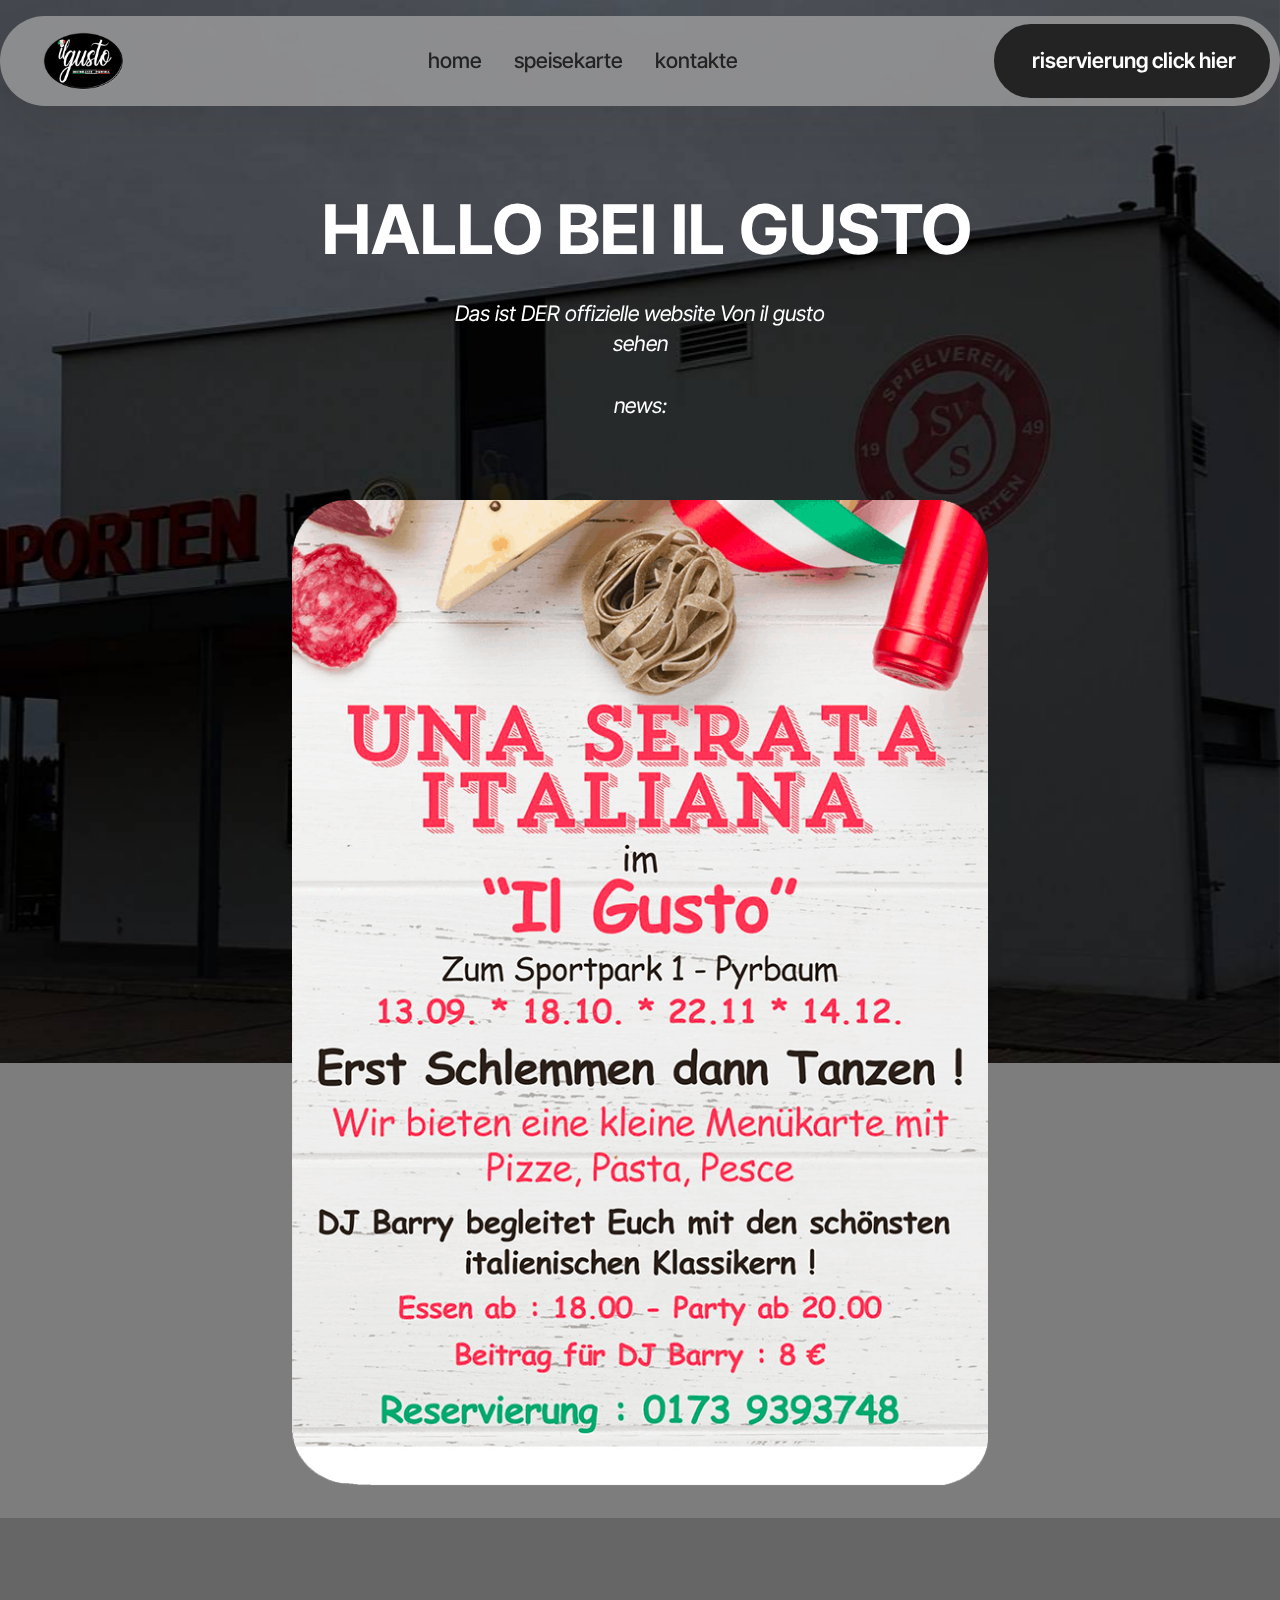
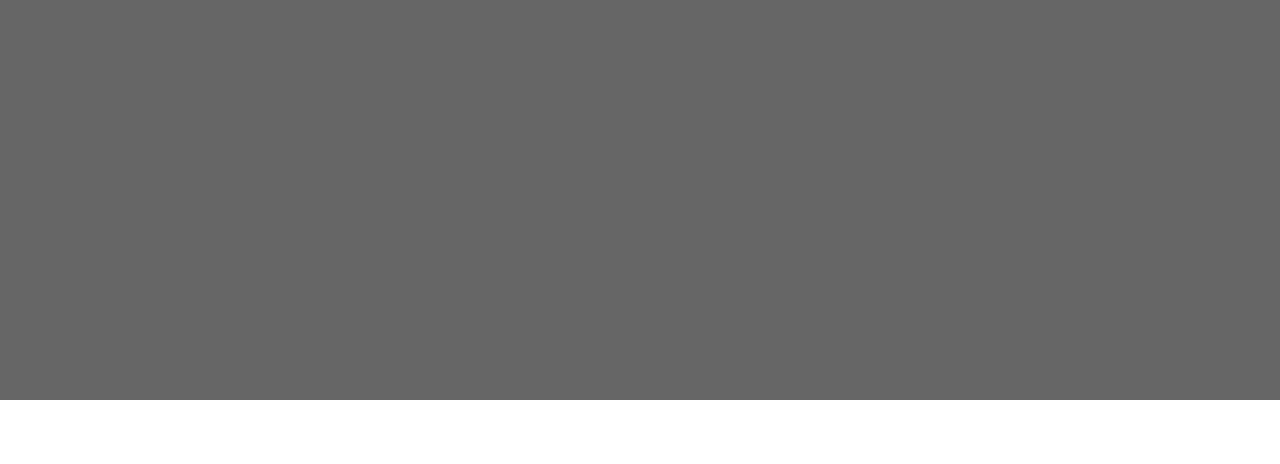
==== commit 407d88af: "Update index.html" ====
--- a/index.html
+++ b/index.html
@@ -80,8 +80,6 @@
 				<p class="mbr-text mbr-fonts-style mb-4 display-7"><em>Das ist DER&nbsp;offizielle website Von il gusto<br>sehen</em></p>
 				
 <p class="mbr-text mbr-fonts-style mb-4 display-7"><em>news:<br></em></p>
-
-<iframe src="menu.html" style="width: 100%; height: 100vh; border: none;"></iframe>
 			</div>
 		</div>
 		<div class="row mt-5 justify-content-center">
@@ -136,4 +134,4 @@
   
   <input name="animation" type="hidden">
   </body>
-</html>+</html>
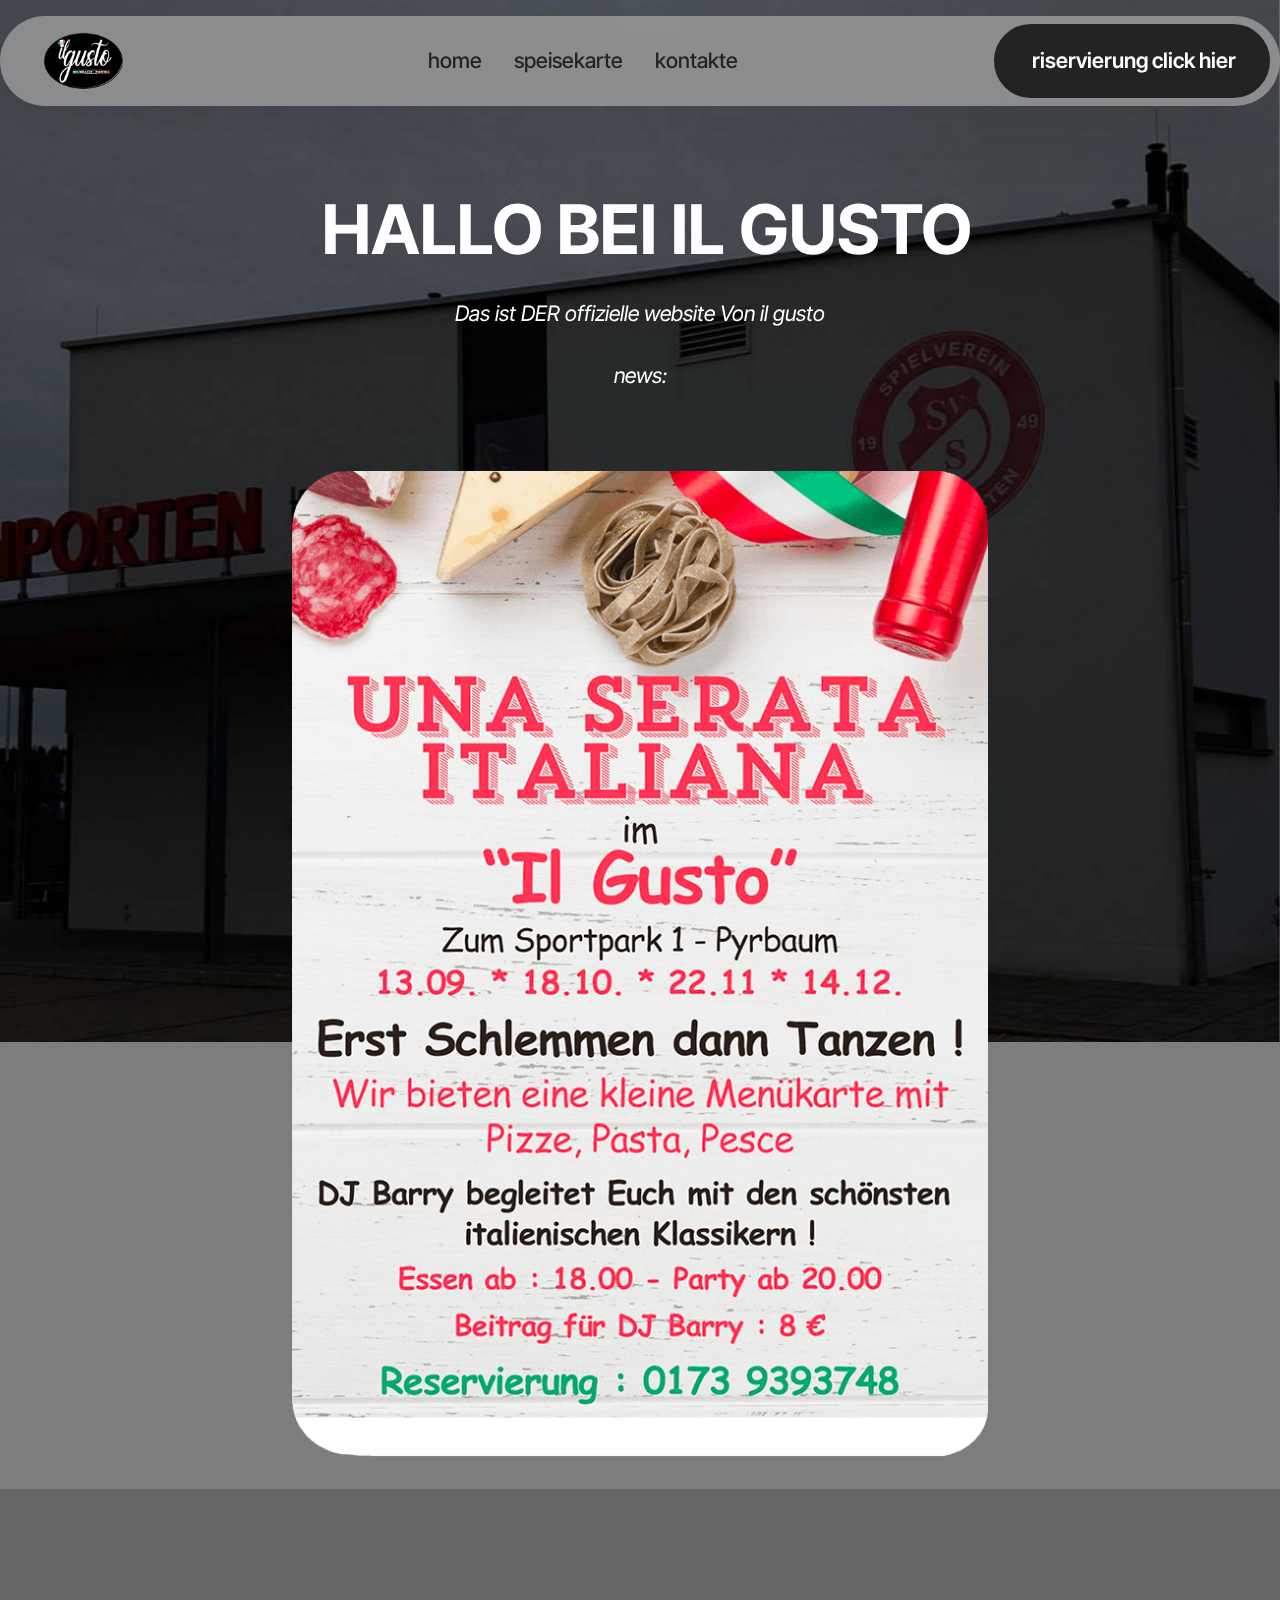
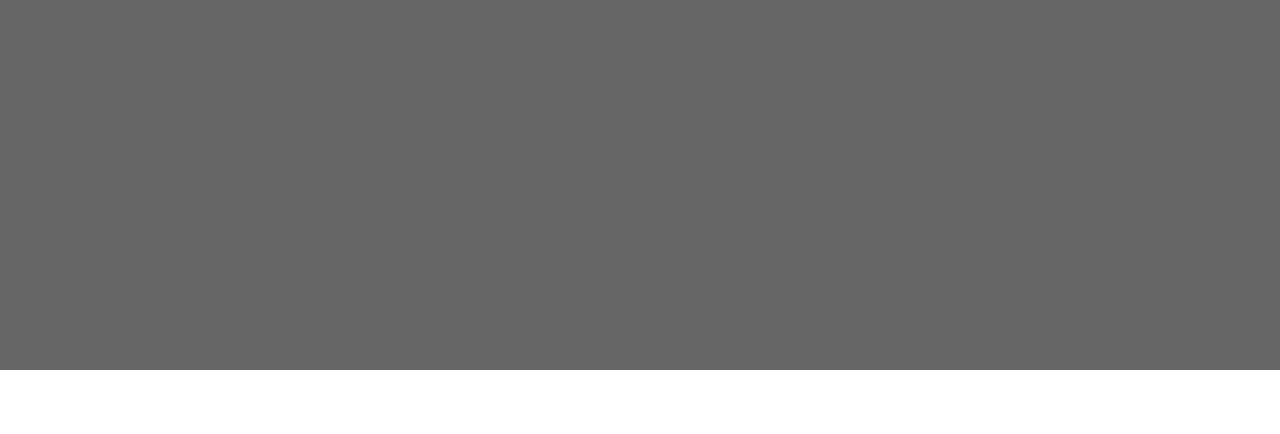
==== commit b04ff693: "Update index.html" ====
--- a/index.html
+++ b/index.html
@@ -77,7 +77,7 @@
 		<div class="row justify-content-center">
 			<div class="col-md-12 col-lg-9">
 				<h1 class="mbr-section-title mbr-fonts-style mb-4 display-1"><strong>&nbsp;HALLO BEI IL GUSTO</strong></h1>
-				<p class="mbr-text mbr-fonts-style mb-4 display-7"><em>Das ist DER&nbsp;offizielle website Von il gusto<br>sehen</em></p>
+				<p class="mbr-text mbr-fonts-style mb-4 display-7"><em>Das ist DER&nbsp;offizielle website Von il gusto<br></em></p>
 				
 <p class="mbr-text mbr-fonts-style mb-4 display-7"><em>news:<br></em></p>
 			</div>
--- a/assets/mobirise/css/mbr-additional.css
+++ b/assets/mobirise/css/mbr-additional.css
@@ -1400,7 +1400,7 @@
   justify-content: center;
   border-radius: 100%;
   font-size: 32px;
-  background-color: #ffffff;
+  background-color: #1877F2;
   color: #cf2e2e;
   transition: all 0.3s ease-in-out;
 }
--- a/assets/mobirise/css/mbr-additional.css
+++ b/assets/mobirise/css/mbr-additional.css
@@ -1400,7 +1400,7 @@
   justify-content: center;
   border-radius: 100%;
   font-size: 32px;
-  background-color: #ffffff;
+  background-color: #1877F2;
   color: #cf2e2e;
   transition: all 0.3s ease-in-out;
 }
